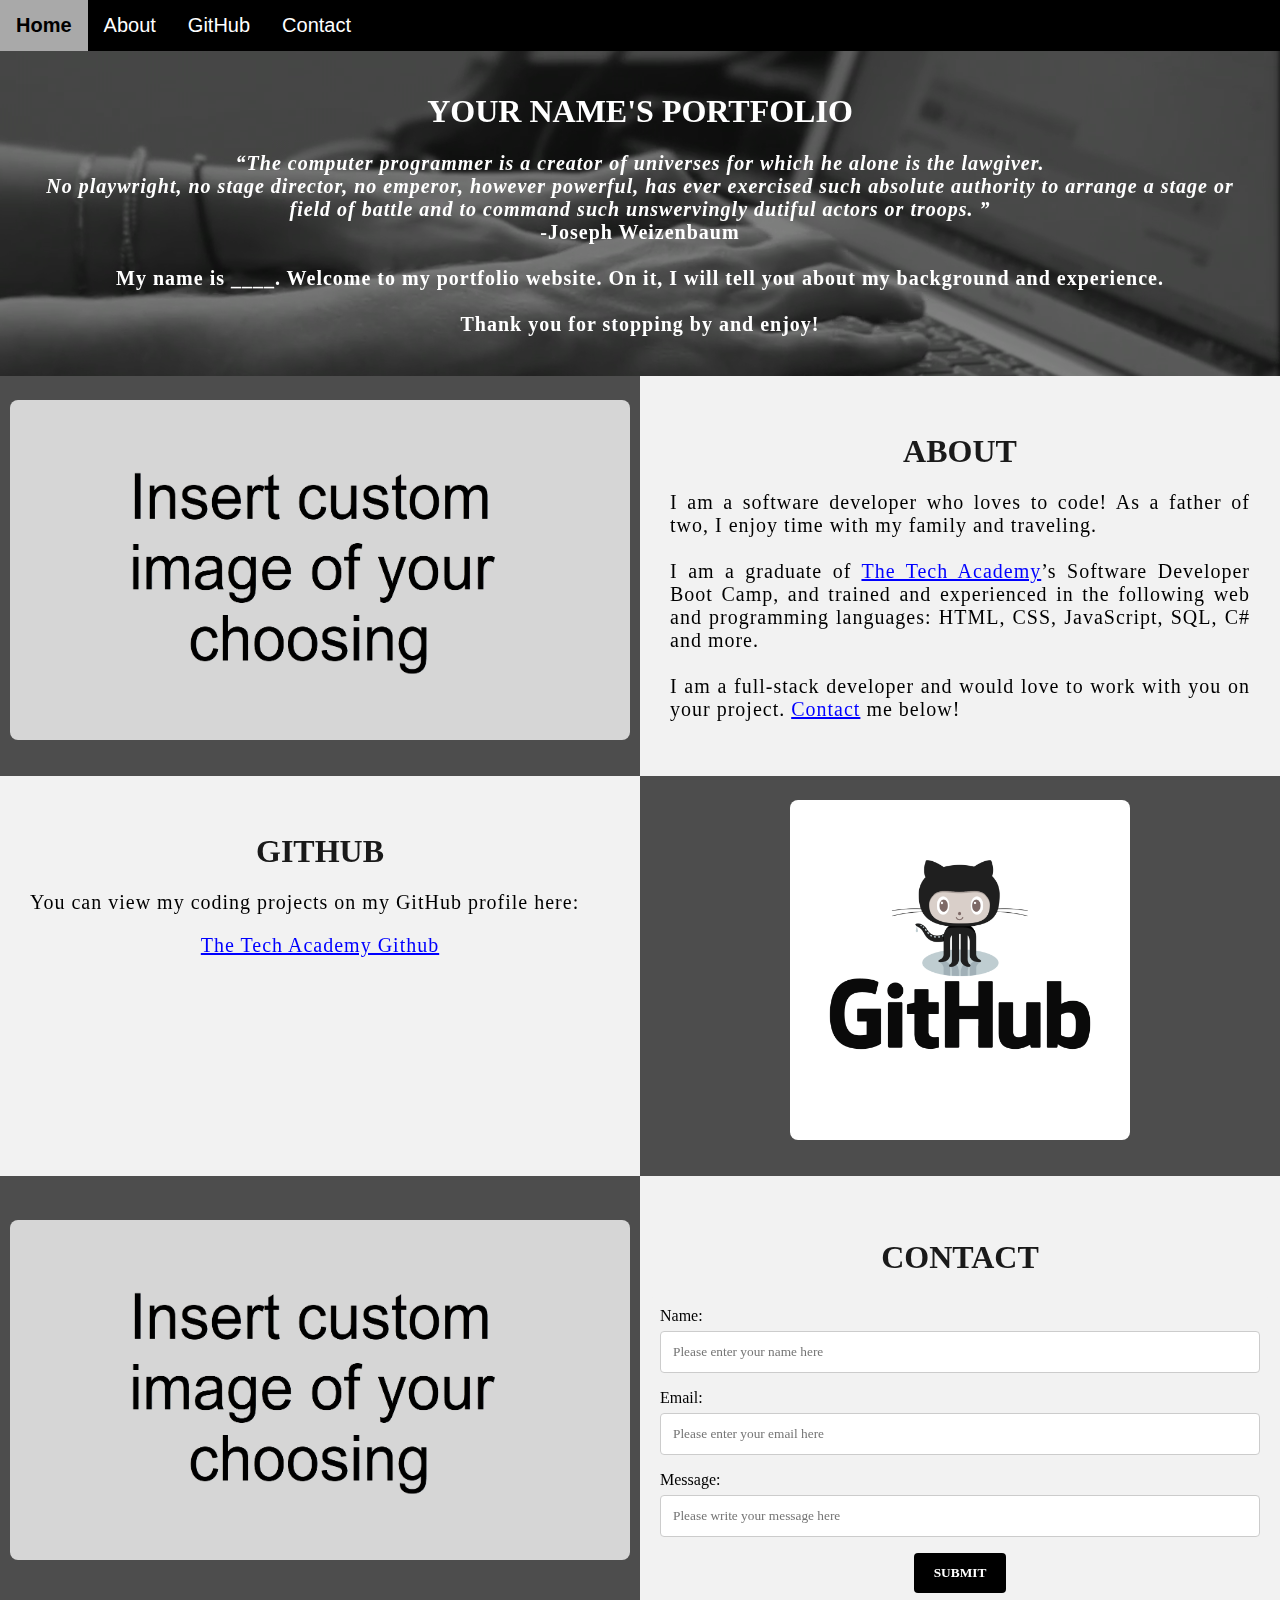
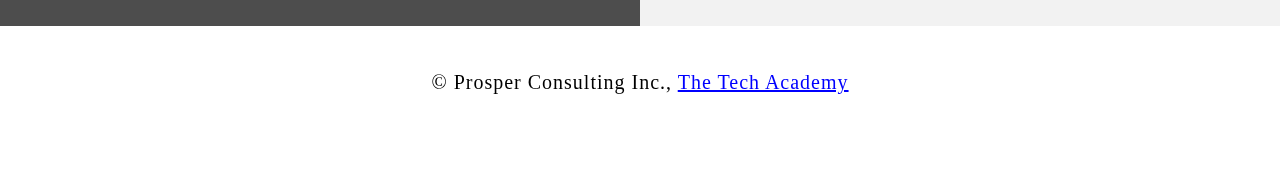
==== Student_Portfolio/index.html @ 524164c2 "Added FIles" ====
<!DOCTYPE html>
<html>
    <!--Head-->
    <head>
        <meta charset="UTF-8">
        <meta name="viewport" content="width=device-width" />
        <title>Your Name Here</title>
        <link rel="stylesheet" type="text/css" href="stylesheet/portfolio.css">
    </head>

    <!--Body-->
    <body class="Background">
        
        <!--Navbar-->
        <div class="Navbar">
            <a class="active" href="#Home">Home</a>
            <a href="#About">About</a>
            <a href="#GitHub">GitHub</a>
            <a href="#Contact">Contact</a>
        </div>

        <!--Breaks inserted to add space between navbar and the first heading-->
        <br>
        <br>

        <!--Background video-->
        <div id="Home">
            <video autoplay muted loop id="Typing_Video">
                <source src="images/video/Typing.mp4" type="video/mp4">
                <!--Display message if video fails to run-->
                Your browser does not support HTML5 video.
            </video>
        </div>

        <!--Video text-->
        <div class="Video_Text">
            <h1 class="white-text">Your Name's Portfolio</h1>
            <strong>
                <p class="center">
                    <q>The computer programmer is a creator of universes for which he alone is the lawgiver.
                        <br>No playwright, no stage director, no emperor, however powerful, has ever exercised such absolute authority to arrange a stage or
                        <br>field of battle and to command such unswervingly dutiful actors or troops.
                    </q>
                    <br> -Joseph Weizenbaum
                    <br>
                    <br> My name is ____. Welcome to my portfolio website. On it, I will tell you about my background and experience.
                    <br>
                    <br> Thank you for stopping by and enjoy! 
                </p>
            </strong>
        </div>

        <!--About section-->
        <div class="Row" id="About">
            <!--Left column-->
            <div class="Column_2">
                <img src="images/html_custom.png" alt="Replace with your own image and description">
            </div>
            <!--Right column-->
            <div class="Column_1">
                <h1>About</h1>
                <p>
                    I am a software developer who loves to code! As a father of two, I enjoy time with my family and traveling. 
                    <br>
                    <br>I am a graduate of <a href="https://www.learncodinganywhere.com" target="_blank">The Tech Academy</a>’s Software Developer Boot Camp, and trained and experienced in the following web and programming languages: HTML, CSS, JavaScript, SQL, C# and more. 
                    <br>
                    <br>I am a full-stack developer and would love to work with you on your project. <a href="#Contact">Contact</a> me below!
                </p>
            </div>
        </div>

        <!--GitHub section-->
        <div class="Row" id="GitHub">
            <!--Left column-->
            <div class="Column_1">
                <h1>GitHub</h1>
                <p>
                    You can view my coding projects on my GitHub profile here:
                    <br>
                    <p class="center"><a href="https://github.com/the-tech-academy" target="_blank">The Tech Academy Github</a></p>
                </p>
            </div>
            <!--Right column-->
            <div class="Column_2">
                <a href="https://github.com/the-tech-academy" target="_blank"><img src="images/GitHub.png" alt="GitHub Logo"></a>
            </div>
        </div>

        <!--Contact section-->
        <div class="Row" id="Contact">
            <!--Contact image, left column-->
            <div class="Column_2 Column_tall">
                <img src="images/html_custom.png" alt="Contact_Image">
            </div>
            <!--Contact form, right column-->
            <div class="Column_1 Column_tall">
                <h1>Contact</h1>
                <!--This specifies where and how to send the form data; we are leaving it blank-->
                <form action="" method="POST"> <!-- Here we are utilizing a 3rd party service to submit the contact form data, insert your formspree endpoint in the action attribute -->
                    <label>Name:</label>
                        <input type="text" placeholder="Please enter your name here">
                    <label>Email:</label>
                        <input type="text" id="Email" name="Email" placeholder="Please enter your email here">
                    <label>Message:</label>
                        <input type="text" id="Message" name="Message" placeholder="Please write your message here">
                        <input type="submit" value="SUBMIT">
                </form>
            </div>
        </div>

        <!--Footer section-->
        <footer>
            <p>
                <p class="center">&copy Prosper Consulting Inc., <a href="https://www.learncodinganywhere.com/" target="_blank">The Tech Academy</a></p>
                <br>
            </p>
        </footer>
    </body>
</html>
---- Student_Portfolio/stylesheet/portfolio.css ----
/***** GENERAL STYLING *****/
/* Body */
body {
    margin: 0%  /* This ensures our site displays all the way to the edge of the browser screen */
}

/* Heading 1 elements */
h1 {
    text-transform: uppercase; /* Capitalizing all h1 headings */
    font-family: "Trebuchet MS", Optima; /* Sets the font family of all h1 headings */
    text-align: center; /* Centering all h1 elements */
    margin-top: 3%; /* Adds a small margin above h1 elements */
    color: #1a1a1a; 
}

/* Heading 1 element hover effect */
h1:hover {
    filter: grayscale(5%); /* Adds a slightly gray filter to the h1 headings when hovered over */
    transform: scale(1.1); /* When the h1 elements are hovered over they increase in size by 1.1 */
    transition: transform 1s; /* This causes the transformation to last 1 second */
}

/* Styling for portfolio title text */
.white-text {
    color: #fff; /* This is used to change the color of the portfolio title text */
}

/* Paragraph elements */
p {
    font-family: Perpetua, Rockwell Extra Bold;
    text-align: justify; /* Justify text within paragraph elements */
    letter-spacing: 1px; /* This expands the text slightly */
    font-size: 20px;
    padding-left: 20px; /* Adds padding to the left of the paragraph element */
    padding-right: 20px; /* Adds padding to the right of the paragraph element */
}

/* Paragraph element hover effect */
p:hover {
    transition: transform 1s; /* This makes the transform effect last 1 second */
	transform: scale(1.01); /* This makes the paragraphs increase slightly in size when hovered over */
}

/* Center class - this applies to all elements with the class "center" */
.center {
    text-align: center; /* This center aligns the text */
}

/* Center class hover effect - This only affects the quote, github link, and footer */
.center:hover {
    transition: transform 2s; /* This makes the transform effect last 2 seconds */
    transform: scale(1.1); /* This makes the elements with class "center" increase in size by 1.1 when hovered over */
}

/* Anchor elements */
a {
    color: blue; /* This ensures all links are blue */
}

/* Quotation elements */
q {
    font-style: italic; /* This makes the quote italicized */
}

/* Image elements */
img {
    filter: grayscale(75%); /* This rids our pictures of 75% of their color */
    border-radius: 8px; /* Gives all images slightly rounded corners */
    max-width: 100%; /* Ensures all images stay within the width of their container */
    height: 340px; /* Sets the height of all images */
    display: block; /* By specifying block display we can ensure our images are able to be centered */
    margin-left: auto; /* In combination with "margin-right: auto" this centers all images */
    margin-right: auto;
}

/* Image element hover effects */
img:hover {
	filter: grayscale(5%);  /* Brings back most of the image's color when hovered over */
    transition: transform 1s; /* Transition lasts 1 second */
	transform: scale(1.1); /* Image is increased slightly when hovered over */
}

/* The @media rule is used in media queries to apply different styles for different media/types of devices */
/* On screens 576px and smaller the images will be 100px tall and centered vertically in the column */
@media screen and (max-width: 576px) {
    img {
        height: 100px;
        margin-top: 150px;
    }
}

/* Styling for footer element */
footer {
    padding: 2%; /* This gives the footer padding that is equal to 2% of the width of the element's area */
    background-color: white;
}
/***** END OF GENERAL STYLING *****/

/***** NAVBAR STYLING *****/
.Navbar {
    overflow: hidden; /* This ensures that any content that overflows beyond the boundary of our nav bar is not displayed */
    background-color: black; /* This colors the navbar black */
    position: fixed; /* This keeps the navbar at the top of the screen as we scroll */
    top: 0; /* This ensures no space is displayed above the navbar */
    width: 100%; /* This makes the navbar span the entire width of the page */
    z-index: 1; /* This ensures other elements don't display over the navbar */
    -webkit-animation: moveNav 5s; /* This applies the moveNav animation below for Safari 4.0 - 8.0 */
    animation: moveNav 5s; /* This applies the moveNav animation for all other browsers */
}

/* moveNav animation effect for moving the nav bar in from the left of the screen */
@keyframes moveNav {
    from {left: -100vw;} /* The navbar is starting off screen to the left */
    to {left: 0vw;} /* This moves the navbar into place on the screen */
}

/* Navbar links */
.Navbar a {
    float: left; /* This specifies that the text floats on the left on the navbar */
    display: block; /* This ensures that other text will be displayed on the same line or row, instead of a new line */
    color: white; /* This is the font color for text on our navbar */
    padding: 14px 16px; /* This adds padding around our text */
    text-decoration: none; /* This gets rid of the underlines under the text on our navbar */
    font-family: Avant Garde, Helvetica; /* This specifies the font family for text on our navbar */
    font-size: 20px; /* This specifies the font size for text on our navbar */
    text-align: center; /* This centers the text within its container */
    position: relative; /* This sets the text relative to its normal positioning, allowing us to use the animation below */
    -webkit-animation: moveNavText 5.75s; /* Animation for Safari 4.0 - 8.0 */
    animation: moveNavText 5.75s; /* Applies the moveNavText animation for 5.75s */ 
}

/* moveNavText animation effect for moving the navbar text from above the view to the navbar */
@keyframes moveNavText {
    from {top: -100vw;} /* This sets the navbar text 100% above the viewport */
    to {top: 0vw;} /* This lowers the navbar text onto the navbar */
}

/* Screens 576px and smaller will display navbar links equally distributed */
@media screen and (max-width: 576px) {
    .Navbar a{
        width: 25%; /* This makes each link take up 1/4 of the navbar */
        font-size: 12px;
    }
}

/* Navbar hover effects */
.Navbar a:hover {
    background-color: #f4f4f4; /* Defines the background color that will display when you hover over the link */
    color: black; /* This defines the font color that will display when navbar a elements are hovered over */
    font-weight: bold; /* This makes the text on the navbar bold when hovered over */
}

/* Navbar home button */
.Navbar a.active { /* This targets the a element on the navbar with the "active" class */
    background-color: darkgray;
}
/***** END OF NAVBAR STYLING *****/

/***** VIDEO STYLING *****/
/* Formatting for background video */
#Typing_Video {
    position: fixed; /* This fixes the video to the page */
    right: 0; /* This ensures there is no space between the edge of the video and the edge of the page */
    bottom: 0; /* This ensures no space between the bottom of the video and the bottom of the page */
    min-width: 100%; /* This ensures the video is displayed across the full width of the page */
    z-index: -1; /* This places the video behind the other elements on the page */
}

/* Screens that are 576px and smaller will not display the background video */
@media screen and (max-width: 576px) {
    #Typing_Video {
        display: none;
    }
}

/* Texts over the video */
.Video_Text {
    background: rgba(0, 0, 0, 0.5); /* This provides a semi-transparent background for the text to sit over */
    color: white; /* Makes the font color white */
    width: 100%; /* Ensures the video-text container fills the width of the video */
    padding: 20px; /* This adds padding around the video-text container so that the background goes slightly beyond the text */
    position: relative; /* This sets the text relative to its normal positioning, allowing us to use the animation below */
    -webkit-animation: moveVideoText 5.75s;
    animation: moveVideoText 5.75s;
}

/* This animation effect causes the overlay video text to move up from the bottom of the page upon page load */
@keyframes moveVideoText {
    from {top: -100vw;} /* This sets the position of the video text to above the viewport */
    to {top: 0vw;} /* This moves the video text to the normal positioning on the viewport */
}
/***** END OF VIDEO STYLING *****/

/***** TABLE STYLING -  this section covers the styling of the columns and rows within the table *****/
* { /* The asterisk is a universal selector that applies this effect to all elements on the page */
    box-sizing: border-box; /* This creates a box with a border within which we will place most of our text */
} 

.Column_1 {
    float: left;
    width: 50%; /* This ensures the column takes up half of the page width */
    padding: 10px;
    padding-top: 3%; /* This ensures there is space between the top of the column and our headings */
    height: 400px; /* This sets the height of the column to 400px -  this may need to be adjusted depending on the text you enter */
    background-color: #f2f2f2; /* Sets the background color of the columns with class Column_1 */
}

/* Screens 576px and smaller will display a scroll bar if the text overflows the column height */
@media screen and (max-width: 576px) {
    .Column_1 {
        overflow: auto;
    }
}

.Column_2 {
    float: left;
    width: 50%;
    padding: 10px;
    padding-top: 1.9%;
    height: 400px;
    background-color: #4d4d4d;
}

/* This class is applied to the columns in the final row, overriding the height and padding to provide more room for the contact form  while keeping the rest of the formatting from Column_1 or Column_2 */
.Column_tall {
    padding-top: 3.5%;
    height: 450px;
}

/* This inserts something after the content of selected elements (in this case the elements with class "Row") */
.Row:after {
	content: ""; /* By leaving this blank, we are allowing the footer (covered lower down) to be displayed - removing it makes the footer overwrite a column */
	display: table; /* The display property specifies the type of display behavior; the table value tells the browser to treat the element as a table */
	clear: both; /* This clears any other elements from floating on the left or the right of an element */
}
/***** END OF TABLE STYLING *****/

/***** CONTACT FORM STYLING *****/
/* input[type=text] targets all text input sections of the contact form */
input[type=text] {
    width: 100%; /* Each input box covers the full width of the container */
    padding: 12px; /* Adds padding within the text box */
    border: 1px solid #ccc; /* Setting a solid border and its color */
    border-radius: 4px; /* Slightly rounds the corners of the text box border */
    box-sizing: border-box; /* This creates a box with a border around the contact form input boxes */
    margin-top: 6px; /* Adds a margin to the top of the text box */
    margin-bottom: 16px; /* Adds a margin to the bottom of the text box */
    resize: vertical; /* This allows the user to resize the text boxes vertically */
    font-family: Perpetua, Rockwell Extra Bold;
}

/* Hover effects for input boxes */
input[type=text]:hover {
    box-shadow: 0 0 5px #00004d inset; /* This creates a blue shadow in the text box when hovered over by the user */
}

/* Submit button */
input[type=submit] {
    background-color: black; /* Sets the background color of the submit button to black */
    color: white; /* Sets the font color of the Submit button to white */
    font-weight: bold; /* Makes the font of the submit button bold */
    padding: 12px 20px; /* Adds padding to the submit button */
    border: none; /* Removes the border from the submit button */
    border-radius: 4px; /* Gives the submit button the same rounded corners as the text boxes */
    cursor: pointer; /* Changes the cursor to pointer when over the submit button */
    display: block; /* Allows the submit button to be centered */
    margin-left: auto; /* In combination with "margin-right: auto" this will center the submit button */
    margin-right: auto;
    font-family: Perpetua, Rockwell Extra Bold;
}

/* Hover effect for submit button */
input[type=submit]:hover {
    background-color: white; /* Turns the background of the submit button white when the user hovers over it */
    color: black; /* Turns the font black when hovered over */
    transform: scale(1.5); /* Makes the button increase 1.5 times in size */
    transition: transform 1.5s; /* Makes the transform effect last 1.5 seconds */
}

/* Form element */
form {
    border-radius: 5px; /* Rounds the corners of the contact form */
    background-color: #f2f2f2; 
    padding: 10px; /* Adds padding to the contact form */
    font-family: "Trebuchet MS", Optima;
}
/***** END OF CONTACT FORM STYLING *****/
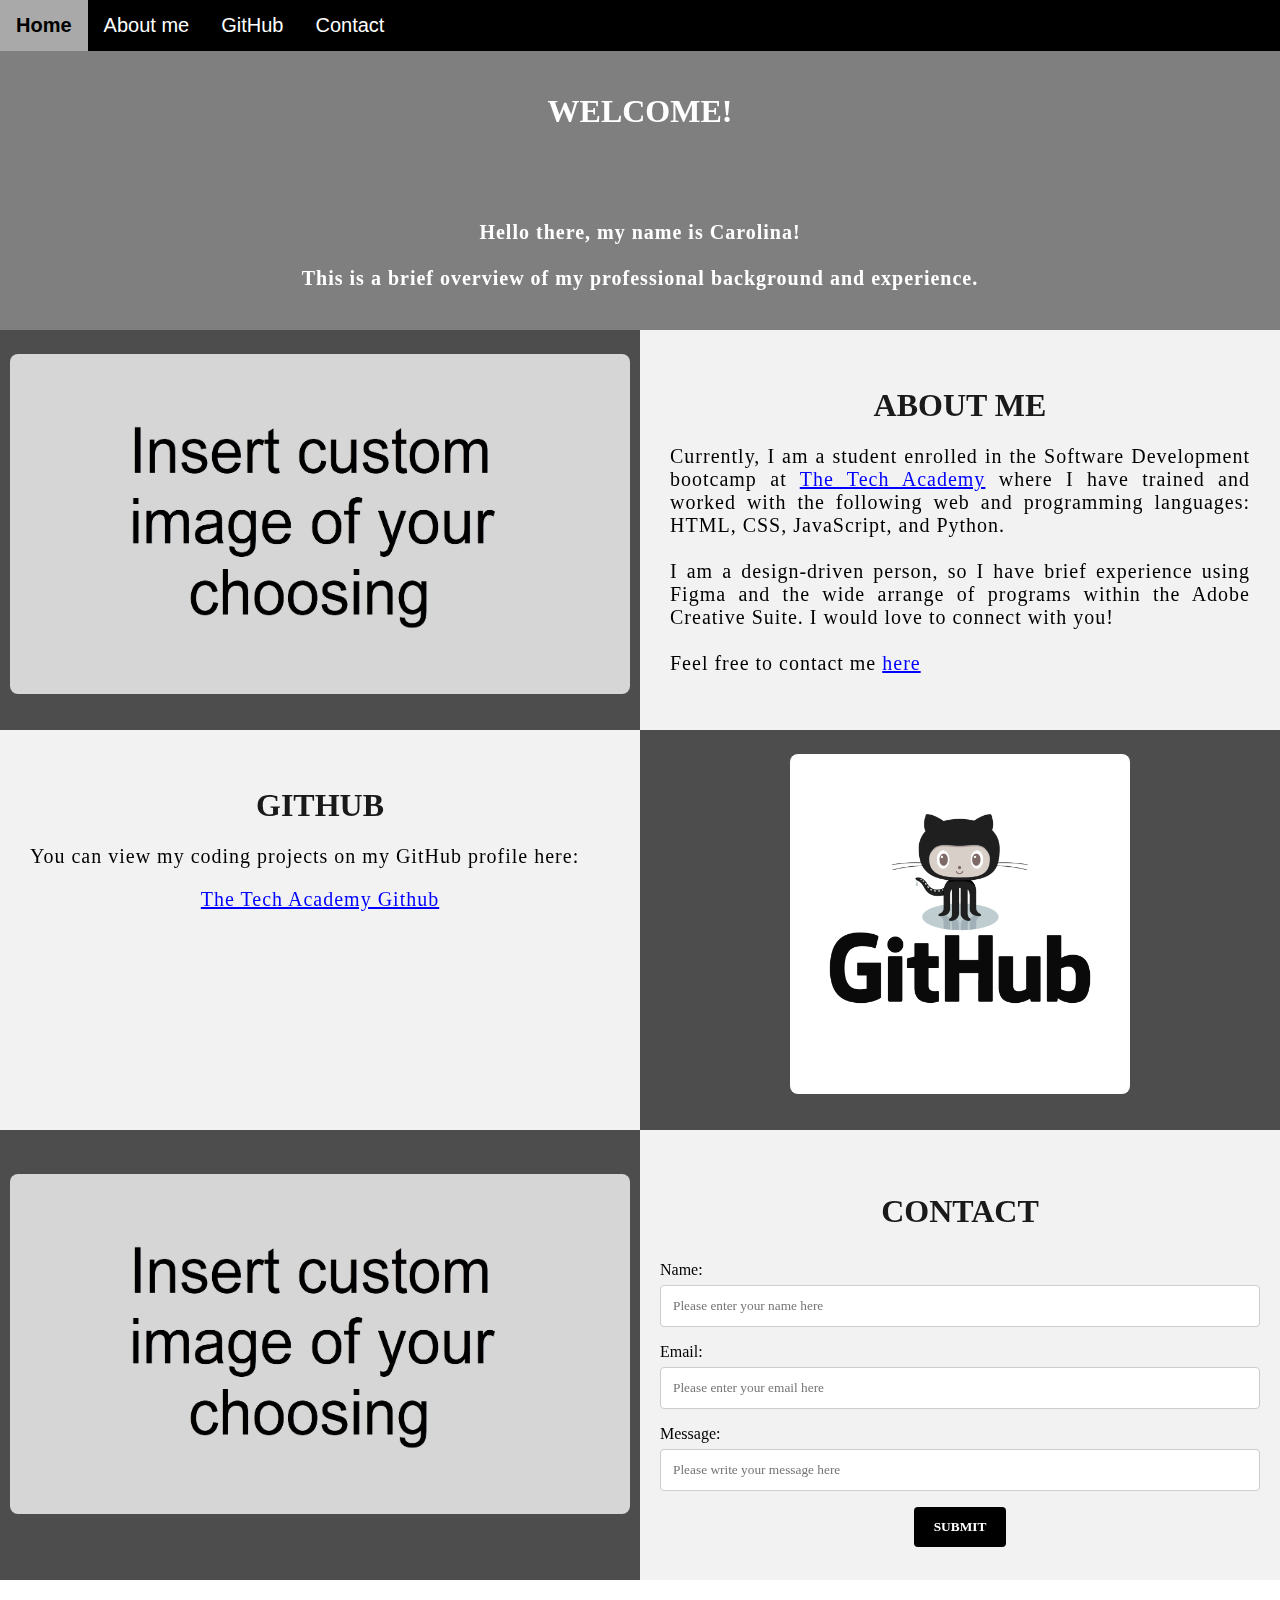
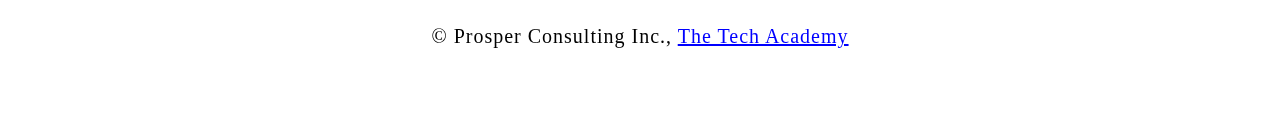
==== commit c994cf9c: "Update-1 to my portfolio" ====
--- a/Student_Portfolio/index.html
+++ b/Student_Portfolio/index.html
@@ -4,7 +4,7 @@
     <head>
         <meta charset="UTF-8">
         <meta name="viewport" content="width=device-width" />
-        <title>Your Name Here</title>
+        <title>Carolina Espinosa</title>
         <link rel="stylesheet" type="text/css" href="stylesheet/portfolio.css">
     </head>
 
@@ -14,19 +14,19 @@
         <!--Navbar-->
         <div class="Navbar">
             <a class="active" href="#Home">Home</a>
-            <a href="#About">About</a>
+            <a href="#About">About me</a>
             <a href="#GitHub">GitHub</a>
             <a href="#Contact">Contact</a>
         </div>
 
-        <!--Breaks inserted to add space between navbar and the first heading-->
+        <!---- space between navbar and the first heading ----->
         <br>
         <br>
 
         <!--Background video-->
         <div id="Home">
             <video autoplay muted loop id="Typing_Video">
-                <source src="images/video/Typing.mp4" type="video/mp4">
+                <source src="images/vide" type="video/mp4">
                 <!--Display message if video fails to run-->
                 Your browser does not support HTML5 video.
             </video>
@@ -34,37 +34,35 @@
 
         <!--Video text-->
         <div class="Video_Text">
-            <h1 class="white-text">Your Name's Portfolio</h1>
+            <h1 class="white-text">Welcome!</h1>
             <strong>
                 <p class="center">
-                    <q>The computer programmer is a creator of universes for which he alone is the lawgiver.
-                        <br>No playwright, no stage director, no emperor, however powerful, has ever exercised such absolute authority to arrange a stage or
-                        <br>field of battle and to command such unswervingly dutiful actors or troops.
-                    </q>
-                    <br> -Joseph Weizenbaum
                     <br>
-                    <br> My name is ____. Welcome to my portfolio website. On it, I will tell you about my background and experience.
                     <br>
-                    <br> Thank you for stopping by and enjoy! 
+                    <br> Hello there, my name is Carolina!
+                    <br>
+                    <br> This is a brief overview of my professional background and experience. 
                 </p>
             </strong>
         </div>
 
-        <!--About section-->
+        <!--About Me section-->
         <div class="Row" id="About">
             <!--Left column-->
             <div class="Column_2">
-                <img src="images/html_custom.png" alt="Replace with your own image and description">
+                <img src="images/html_custom.png" alt="">
             </div>
             <!--Right column-->
             <div class="Column_1">
-                <h1>About</h1>
+                <h1>About Me</h1>
                 <p>
-                    I am a software developer who loves to code! As a father of two, I enjoy time with my family and traveling. 
+                    Currently, I am a student enrolled in the Software Development bootcamp at <a href="https://www.learncodinganywhere.com" target="_blank">The Tech Academy</a> 
+                    where I have trained and worked with the following web and programming languages: HTML, CSS, JavaScript, and Python. 
                     <br>
-                    <br>I am a graduate of <a href="https://www.learncodinganywhere.com" target="_blank">The Tech Academy</a>’s Software Developer Boot Camp, and trained and experienced in the following web and programming languages: HTML, CSS, JavaScript, SQL, C# and more. 
+                    <br>I am a design-driven person, so I have brief experience using Figma and the wide arrange of programs within the Adobe Creative Suite.
+                    I would love to connect with you!
                     <br>
-                    <br>I am a full-stack developer and would love to work with you on your project. <a href="#Contact">Contact</a> me below!
+                    <br>Feel free to contact me <a href="#Contact">here</a>
                 </p>
             </div>
         </div>
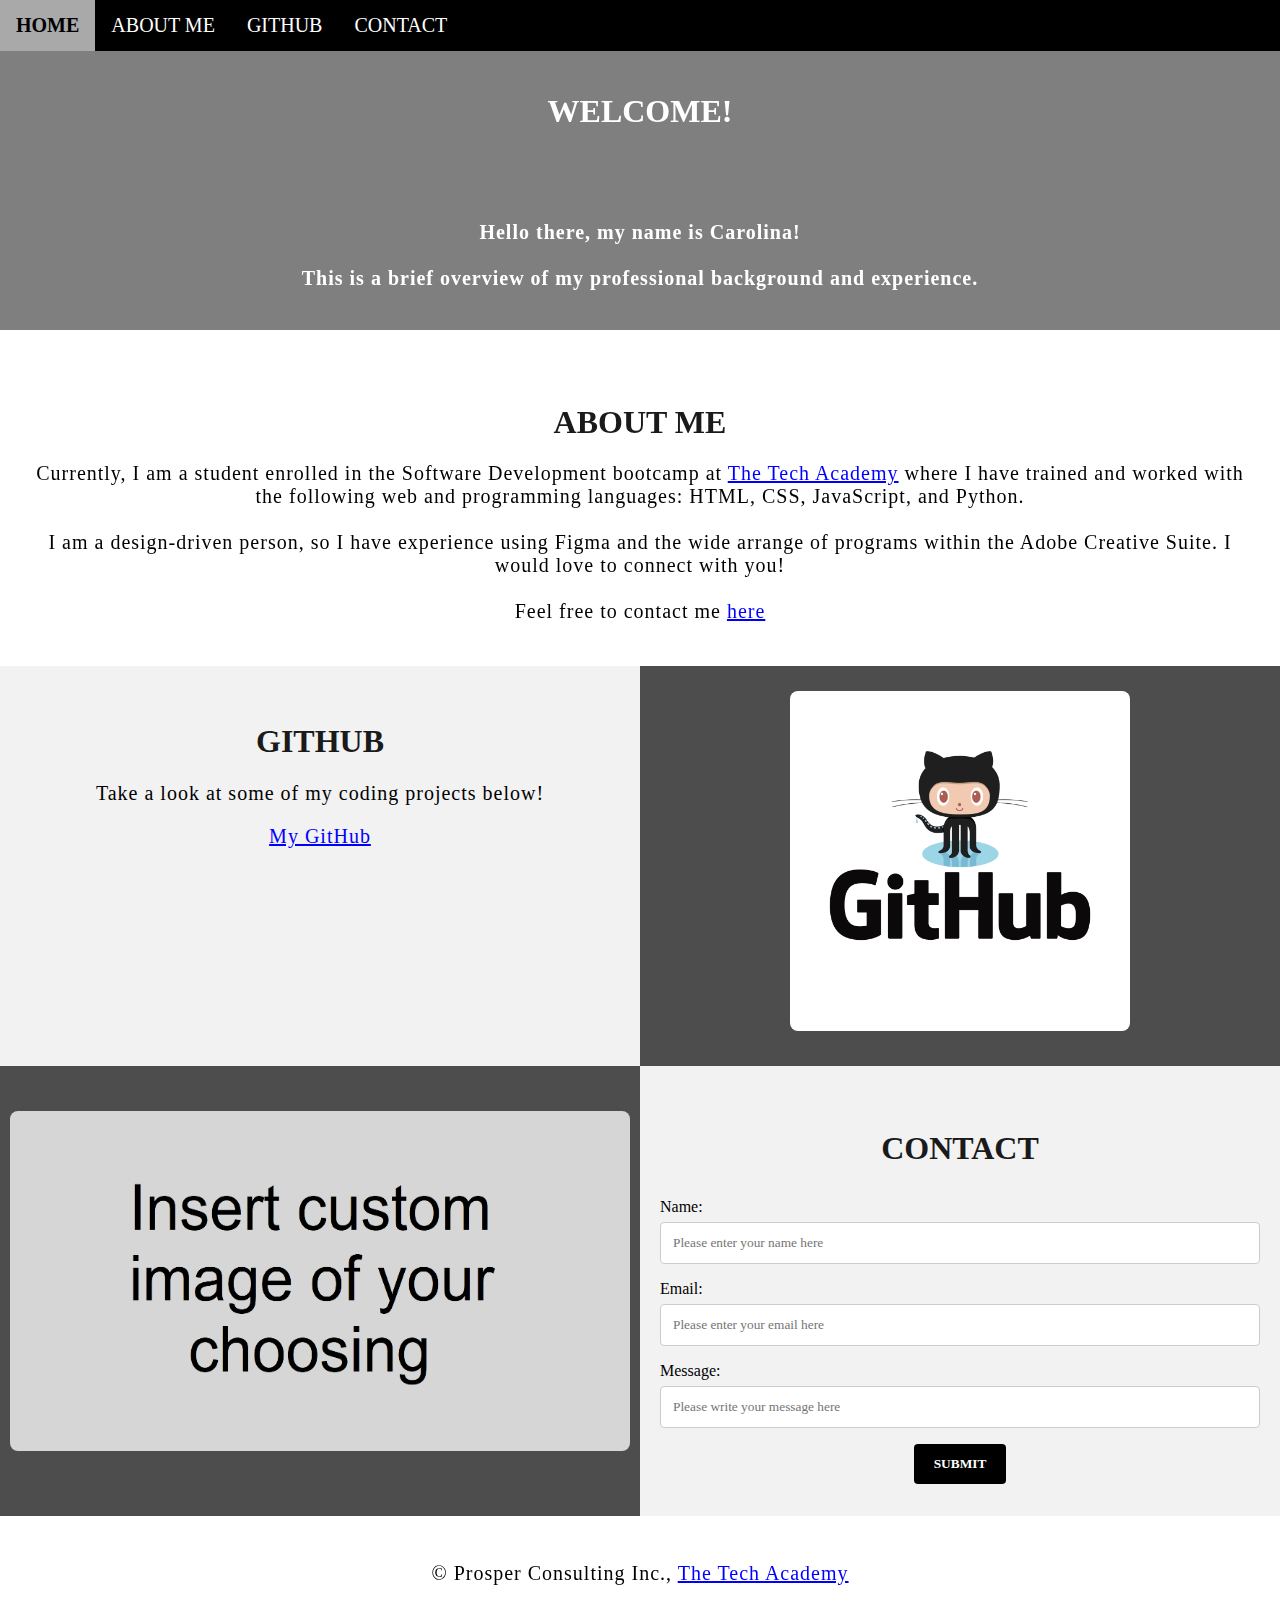
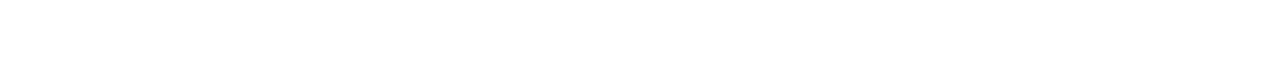
==== commit 958574f3: "Update-2 for Portfolio Site" ====
--- a/Student_Portfolio/index.html
+++ b/Student_Portfolio/index.html
@@ -1,6 +1,6 @@
 <!DOCTYPE html>
 <html>
-    <!--Head-->
+    <!---------------------------------------Head-------------------------------------------->
     <head>
         <meta charset="UTF-8">
         <meta name="viewport" content="width=device-width" />
@@ -8,22 +8,22 @@
         <link rel="stylesheet" type="text/css" href="stylesheet/portfolio.css">
     </head>
 
-    <!--Body-->
+    <!-------------------------------------------------Body----------------------------------------------->
     <body class="Background">
         
         <!--Navbar-->
         <div class="Navbar">
-            <a class="active" href="#Home">Home</a>
-            <a href="#About">About me</a>
-            <a href="#GitHub">GitHub</a>
-            <a href="#Contact">Contact</a>
+            <a class="active" href="#Home">HOME</a>
+            <a href="#About">ABOUT ME</a>
+            <a href="#GitHub">GITHUB</a>
+            <a href="#Contact">CONTACT</a>
         </div>
 
-        <!---- space between navbar and the first heading ----->
+        <!---------------------------- space between navbar and the first heading ----------------------------------->
         <br>
         <br>
 
-        <!--Background video-->
+        <!-------------------------------------Background video------------------------->
         <div id="Home">
             <video autoplay muted loop id="Typing_Video">
                 <source src="images/vide" type="video/mp4">
@@ -32,7 +32,7 @@
             </video>
         </div>
 
-        <!--Video text-->
+        <!---------------------------------------Video text----------------------------->
         <div class="Video_Text">
             <h1 class="white-text">Welcome!</h1>
             <strong>
@@ -46,23 +46,22 @@
             </strong>
         </div>
 
-        <!--About Me section-->
-        <div class="Row" id="About">
-            <!--Left column-->
-            <div class="Column_2">
-                <img src="images/html_custom.png" alt="">
-            </div>
-            <!--Right column-->
-            <div class="Column_1">
+        <!-----------------------------------About Me section--------------------------->
+        <div id="About">
+            <div class="jumbotron jumbotron-fluid bg-info text-center">
+                <br>
+                <br>
                 <h1>About Me</h1>
-                <p>
+                <p class="center">
                     Currently, I am a student enrolled in the Software Development bootcamp at <a href="https://www.learncodinganywhere.com" target="_blank">The Tech Academy</a> 
                     where I have trained and worked with the following web and programming languages: HTML, CSS, JavaScript, and Python. 
                     <br>
-                    <br>I am a design-driven person, so I have brief experience using Figma and the wide arrange of programs within the Adobe Creative Suite.
+                    <br>I am a design-driven person, so I have experience using Figma and the wide arrange of programs within the Adobe Creative Suite.
                     I would love to connect with you!
                     <br>
                     <br>Feel free to contact me <a href="#Contact">here</a>
+                    <br>
+                    <br>
                 </p>
             </div>
         </div>
@@ -72,15 +71,15 @@
             <!--Left column-->
             <div class="Column_1">
                 <h1>GitHub</h1>
-                <p>
-                    You can view my coding projects on my GitHub profile here:
+                <p class="center">
+                    Take a look at some of my coding projects below!
                     <br>
-                    <p class="center"><a href="https://github.com/the-tech-academy" target="_blank">The Tech Academy Github</a></p>
+                    <p class="center"><a href="https://github.com/Carol996" target="_blank">My GitHub</a></p>
                 </p>
             </div>
             <!--Right column-->
             <div class="Column_2">
-                <a href="https://github.com/the-tech-academy" target="_blank"><img src="images/GitHub.png" alt="GitHub Logo"></a>
+                <a href="https://github.com/Carol996" target="_blank"><img src="images/GitHub.png" alt="GitHub Logo"></a>
             </div>
         </div>
 
--- a/Student_Portfolio/stylesheet/portfolio.css
+++ b/Student_Portfolio/stylesheet/portfolio.css
@@ -28,29 +28,19 @@
 /* Paragraph elements */
 p {
     font-family: Perpetua, Rockwell Extra Bold;
-    text-align: justify; /* Justify text within paragraph elements */
+    text-align: center; /* Justify text within paragraph elements */
     letter-spacing: 1px; /* This expands the text slightly */
     font-size: 20px;
     padding-left: 20px; /* Adds padding to the left of the paragraph element */
     padding-right: 20px; /* Adds padding to the right of the paragraph element */
 }
 
-/* Paragraph element hover effect */
-p:hover {
-    transition: transform 1s; /* This makes the transform effect last 1 second */
-	transform: scale(1.01); /* This makes the paragraphs increase slightly in size when hovered over */
-}
 
 /* Center class - this applies to all elements with the class "center" */
 .center {
     text-align: center; /* This center aligns the text */
 }
 
-/* Center class hover effect - This only affects the quote, github link, and footer */
-.center:hover {
-    transition: transform 2s; /* This makes the transform effect last 2 seconds */
-    transform: scale(1.1); /* This makes the elements with class "center" increase in size by 1.1 when hovered over */
-}
 
 /* Anchor elements */
 a {
@@ -64,7 +54,7 @@
 
 /* Image elements */
 img {
-    filter: grayscale(75%); /* This rids our pictures of 75% of their color */
+    filter: none; /* This rids our pictures of 75% of their color */
     border-radius: 8px; /* Gives all images slightly rounded corners */
     max-width: 100%; /* Ensures all images stay within the width of their container */
     height: 340px; /* Sets the height of all images */
@@ -73,14 +63,6 @@
     margin-right: auto;
 }
 
-/* Image element hover effects */
-img:hover {
-	filter: grayscale(5%);  /* Brings back most of the image's color when hovered over */
-    transition: transform 1s; /* Transition lasts 1 second */
-	transform: scale(1.1); /* Image is increased slightly when hovered over */
-}
-
-/* The @media rule is used in media queries to apply different styles for different media/types of devices */
 /* On screens 576px and smaller the images will be 100px tall and centered vertically in the column */
 @media screen and (max-width: 576px) {
     img {
@@ -121,7 +103,7 @@
     color: white; /* This is the font color for text on our navbar */
     padding: 14px 16px; /* This adds padding around our text */
     text-decoration: none; /* This gets rid of the underlines under the text on our navbar */
-    font-family: Avant Garde, Helvetica; /* This specifies the font family for text on our navbar */
+    font-family:"Trebuchet MS", Optima; /* This specifies the font family for text on our navbar */
     font-size: 20px; /* This specifies the font size for text on our navbar */
     text-align: center; /* This centers the text within its container */
     position: relative; /* This sets the text relative to its normal positioning, allowing us to use the animation below */
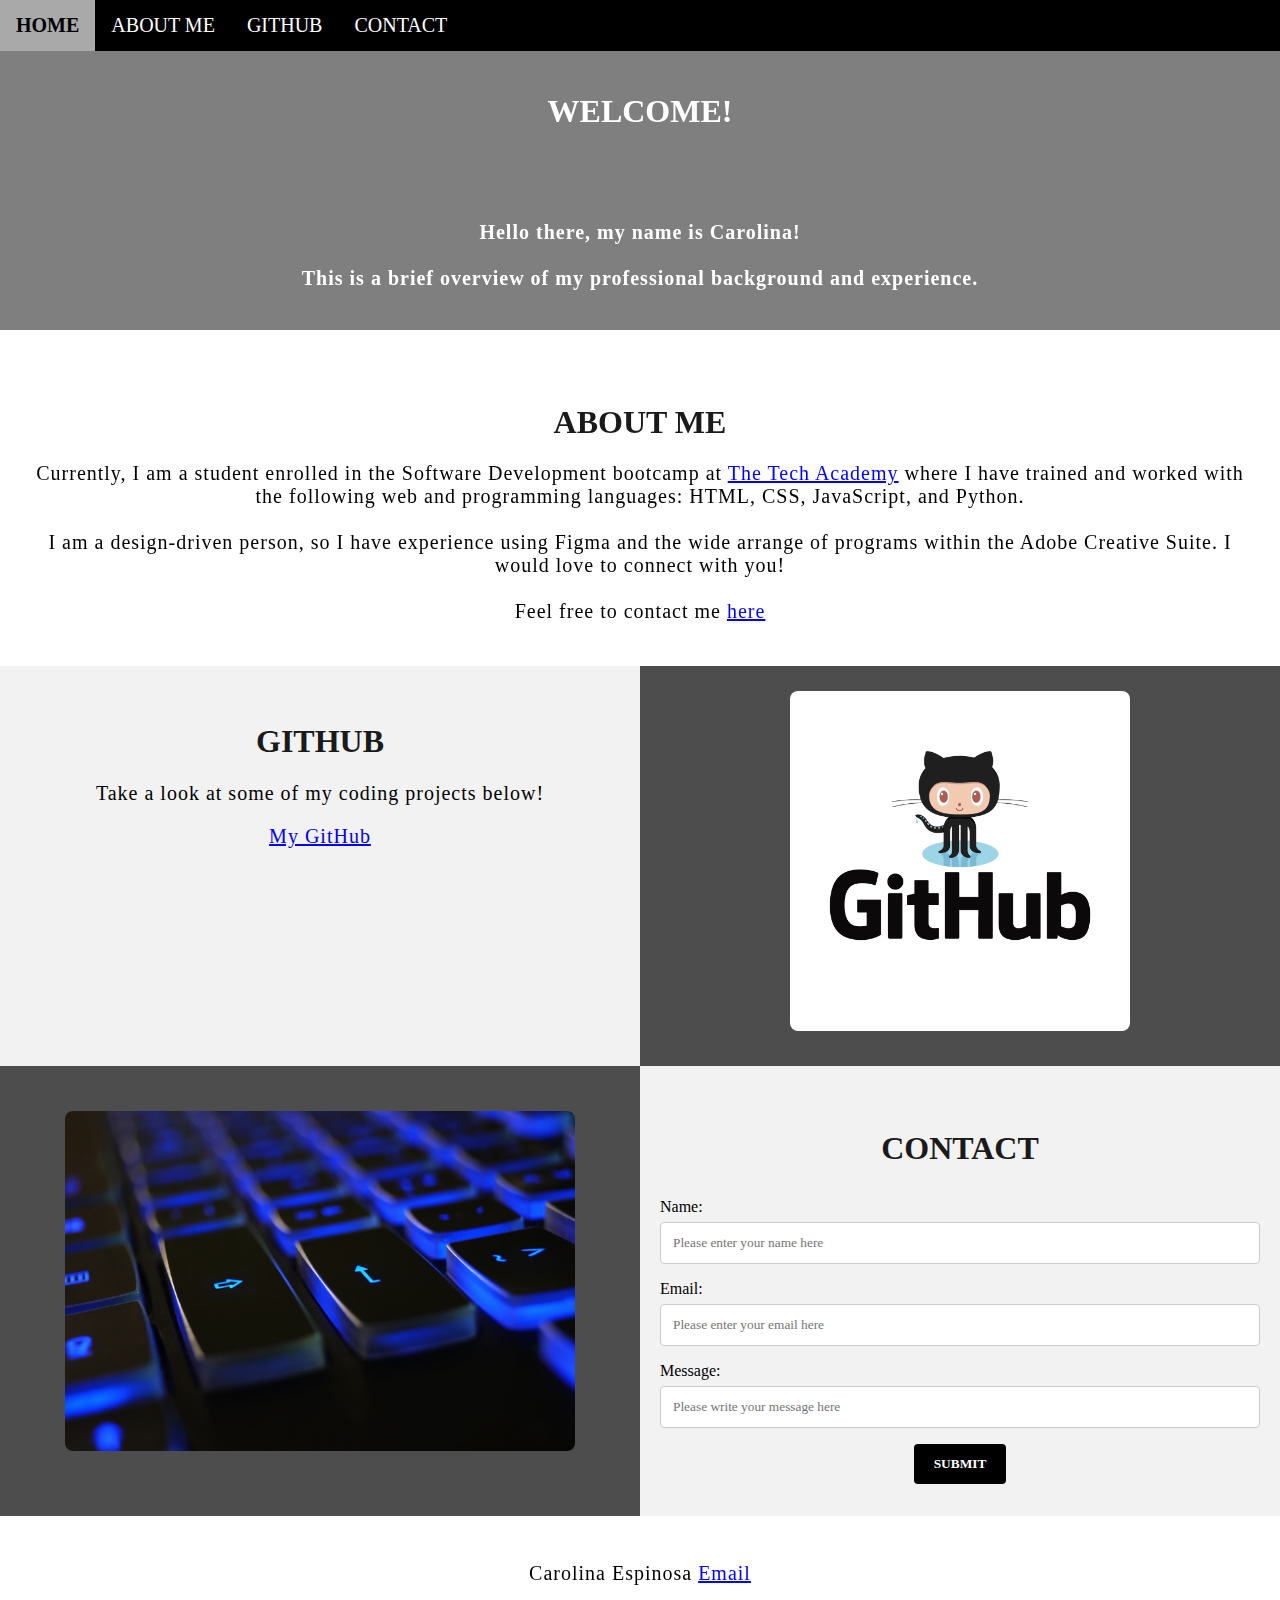
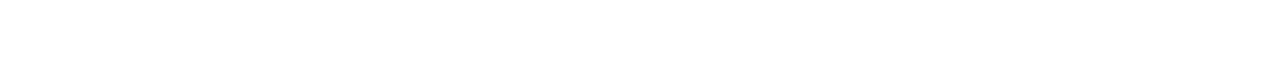
==== commit 189540b0: "Update-3 to Portfolio" ====
--- a/Student_Portfolio/index.html
+++ b/Student_Portfolio/index.html
@@ -33,7 +33,7 @@
         </div>
 
         <!---------------------------------------Video text----------------------------->
-        <div class="Video_Text">
+        <div class="banner_text">
             <h1 class="white-text">Welcome!</h1>
             <strong>
                 <p class="center">
@@ -66,7 +66,7 @@
             </div>
         </div>
 
-        <!--GitHub section-->
+        <!-----------------------------------GitHub section----------------------------->
         <div class="Row" id="GitHub">
             <!--Left column-->
             <div class="Column_1">
@@ -83,17 +83,17 @@
             </div>
         </div>
 
-        <!--Contact section-->
+        <!-----------------------------------Contact section----------------------------->
         <div class="Row" id="Contact">
-            <!--Contact image, left column-->
+            <!----------------left column--------------------->
             <div class="Column_2 Column_tall">
-                <img src="images/html_custom.png" alt="Contact_Image">
+                <img src="../Student_Portfolio/images/computer.jpg" alt="">
             </div>
-            <!--Contact form, right column-->
+            <!----------------right column--------------------->
             <div class="Column_1 Column_tall">
                 <h1>Contact</h1>
-                <!--This specifies where and how to send the form data; we are leaving it blank-->
-                <form action="" method="POST"> <!-- Here we are utilizing a 3rd party service to submit the contact form data, insert your formspree endpoint in the action attribute -->
+                
+                <form action="https://formspree.io/f/xbjbkyye" method="POST">
                     <label>Name:</label>
                         <input type="text" placeholder="Please enter your name here">
                     <label>Email:</label>
@@ -108,7 +108,7 @@
         <!--Footer section-->
         <footer>
             <p>
-                <p class="center">&copy Prosper Consulting Inc., <a href="https://www.learncodinganywhere.com/" target="_blank">The Tech Academy</a></p>
+                <p class="center">Carolina Espinosa <a href="mailto: espinosa.priolo@gmail.com">Email</a></p>
                 <br>
             </p>
         </footer>
--- a/Student_Portfolio/stylesheet/portfolio.css
+++ b/Student_Portfolio/stylesheet/portfolio.css
@@ -156,7 +156,7 @@
 }
 
 /* Texts over the video */
-.Video_Text {
+.banner_text {
     background: rgba(0, 0, 0, 0.5); /* This provides a semi-transparent background for the text to sit over */
     color: white; /* Makes the font color white */
     width: 100%; /* Ensures the video-text container fills the width of the video */
@@ -255,13 +255,13 @@
 input[type=submit]:hover {
     background-color: white; /* Turns the background of the submit button white when the user hovers over it */
     color: black; /* Turns the font black when hovered over */
-    transform: scale(1.5); /* Makes the button increase 1.5 times in size */
+    transform: none; /* Makes the button increase 1.5 times in size */
     transition: transform 1.5s; /* Makes the transform effect last 1.5 seconds */
 }
 
 /* Form element */
 form {
-    border-radius: 5px; /* Rounds the corners of the contact form */
+    border-radius: 1px;
     background-color: #f2f2f2; 
     padding: 10px; /* Adds padding to the contact form */
     font-family: "Trebuchet MS", Optima;
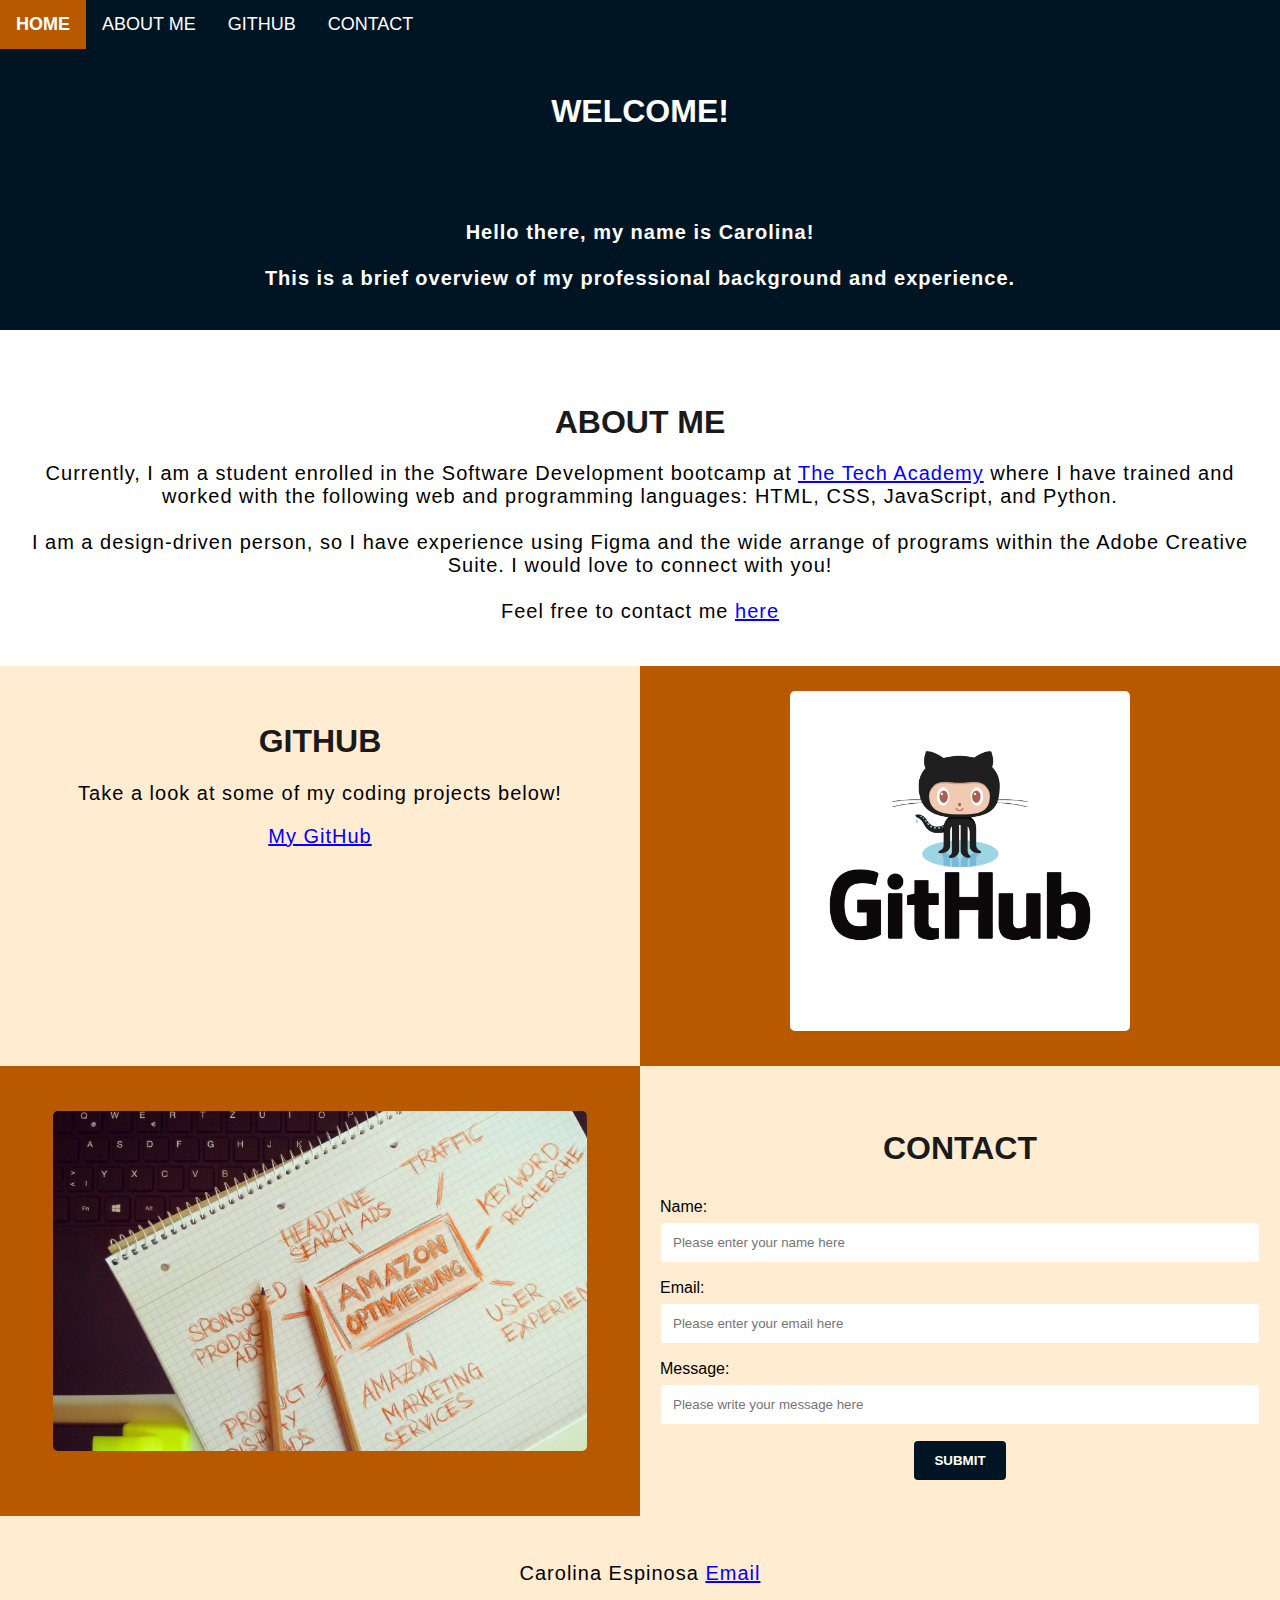
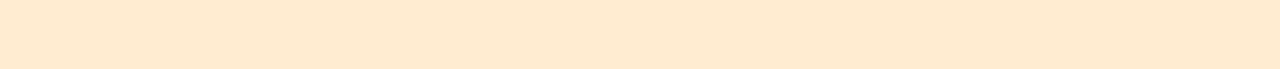
==== commit ebd55afb: "Final Update" ====
--- a/Student_Portfolio/index.html
+++ b/Student_Portfolio/index.html
@@ -23,16 +23,11 @@
         <br>
         <br>
 
-        <!-------------------------------------Background video------------------------->
+        <!-------------------------------------Home Section----------------------------->
         <div id="Home">
-            <video autoplay muted loop id="Typing_Video">
-                <source src="images/vide" type="video/mp4">
-                <!--Display message if video fails to run-->
-                Your browser does not support HTML5 video.
-            </video>
         </div>
 
-        <!---------------------------------------Video text----------------------------->
+        <!---------------------------------------Banner text----------------------------->
         <div class="banner_text">
             <h1 class="white-text">Welcome!</h1>
             <strong>
@@ -87,7 +82,7 @@
         <div class="Row" id="Contact">
             <!----------------left column--------------------->
             <div class="Column_2 Column_tall">
-                <img src="../Student_Portfolio/images/computer.jpg" alt="">
+                <img src="../Student_Portfolio/images/newcon.jpg" alt="">
             </div>
             <!----------------right column--------------------->
             <div class="Column_1 Column_tall">
--- a/Student_Portfolio/stylesheet/portfolio.css
+++ b/Student_Portfolio/stylesheet/portfolio.css
@@ -1,65 +1,65 @@
 /***** GENERAL STYLING *****/
 /* Body */
 body {
-    margin: 0%  /* This ensures our site displays all the way to the edge of the browser screen */
+    margin: 0%
 }
 
 /* Heading 1 elements */
 h1 {
-    text-transform: uppercase; /* Capitalizing all h1 headings */
-    font-family: "Trebuchet MS", Optima; /* Sets the font family of all h1 headings */
-    text-align: center; /* Centering all h1 elements */
-    margin-top: 3%; /* Adds a small margin above h1 elements */
+    text-transform: uppercase;
+    font-family: 'Segoe UI', Tahoma, Geneva, Verdana, sans-serif;
+    text-align: center;
+    margin-top: 3%;
     color: #1a1a1a; 
 }
 
 /* Heading 1 element hover effect */
 h1:hover {
-    filter: grayscale(5%); /* Adds a slightly gray filter to the h1 headings when hovered over */
-    transform: scale(1.1); /* When the h1 elements are hovered over they increase in size by 1.1 */
-    transition: transform 1s; /* This causes the transformation to last 1 second */
+    filter: none;
+    transform: scale(1.1);
+    transition: transform 1s;
 }
 
 /* Styling for portfolio title text */
 .white-text {
-    color: #fff; /* This is used to change the color of the portfolio title text */
+    color: #fff;
 }
 
 /* Paragraph elements */
 p {
-    font-family: Perpetua, Rockwell Extra Bold;
-    text-align: center; /* Justify text within paragraph elements */
+    font-family: 'Segoe UI', Tahoma, Geneva, Verdana, sans-serif;
+    text-align: center;
     letter-spacing: 1px; /* This expands the text slightly */
     font-size: 20px;
-    padding-left: 20px; /* Adds padding to the left of the paragraph element */
-    padding-right: 20px; /* Adds padding to the right of the paragraph element */
+    padding-left: 20px;
+    padding-right: 20px;
 }
 
 
 /* Center class - this applies to all elements with the class "center" */
 .center {
-    text-align: center; /* This center aligns the text */
+    text-align: center;
 }
 
 
 /* Anchor elements */
 a {
-    color: blue; /* This ensures all links are blue */
+    color: blue;
 }
 
 /* Quotation elements */
 q {
-    font-style: italic; /* This makes the quote italicized */
+    font-style: italic;
 }
 
 /* Image elements */
 img {
-    filter: none; /* This rids our pictures of 75% of their color */
-    border-radius: 8px; /* Gives all images slightly rounded corners */
-    max-width: 100%; /* Ensures all images stay within the width of their container */
-    height: 340px; /* Sets the height of all images */
-    display: block; /* By specifying block display we can ensure our images are able to be centered */
-    margin-left: auto; /* In combination with "margin-right: auto" this centers all images */
+    filter: none;
+    border-radius: 5px;
+    max-width: 100%; /* ensures all images stay within the width of their container */
+    height: 340px;
+    display: block; /* ensure our images are able to be centered */
+    margin-left: auto; /* in combination with "margin-right: auto" this centers all images */
     margin-right: auto;
 }
 
@@ -73,18 +73,18 @@
 
 /* Styling for footer element */
 footer {
-    padding: 2%; /* This gives the footer padding that is equal to 2% of the width of the element's area */
-    background-color: white;
+    padding: 2%;
+    background-color: #ffecd1;
 }
 /***** END OF GENERAL STYLING *****/
 
 /***** NAVBAR STYLING *****/
 .Navbar {
     overflow: hidden; /* This ensures that any content that overflows beyond the boundary of our nav bar is not displayed */
-    background-color: black; /* This colors the navbar black */
-    position: fixed; /* This keeps the navbar at the top of the screen as we scroll */
+    background-color: #001524;
+    position: fixed;
     top: 0; /* This ensures no space is displayed above the navbar */
-    width: 100%; /* This makes the navbar span the entire width of the page */
+    width: 100%;
     z-index: 1; /* This ensures other elements don't display over the navbar */
     -webkit-animation: moveNav 5s; /* This applies the moveNav animation below for Safari 4.0 - 8.0 */
     animation: moveNav 5s; /* This applies the moveNav animation for all other browsers */
@@ -98,17 +98,17 @@
 
 /* Navbar links */
 .Navbar a {
-    float: left; /* This specifies that the text floats on the left on the navbar */
-    display: block; /* This ensures that other text will be displayed on the same line or row, instead of a new line */
-    color: white; /* This is the font color for text on our navbar */
-    padding: 14px 16px; /* This adds padding around our text */
-    text-decoration: none; /* This gets rid of the underlines under the text on our navbar */
-    font-family:"Trebuchet MS", Optima; /* This specifies the font family for text on our navbar */
-    font-size: 20px; /* This specifies the font size for text on our navbar */
-    text-align: center; /* This centers the text within its container */
-    position: relative; /* This sets the text relative to its normal positioning, allowing us to use the animation below */
+    float: left;/* This specifies that the text floats on the left on the navbar */
+    display: block;
+    color: white;
+    padding: 14px 16px;
+    text-decoration: none;
+    font-family:'Segoe UI', Tahoma, Geneva, Verdana, sans-serif;
+    font-size: 18px;
+    text-align: center;
+    position: relative;
     -webkit-animation: moveNavText 5.75s; /* Animation for Safari 4.0 - 8.0 */
-    animation: moveNavText 5.75s; /* Applies the moveNavText animation for 5.75s */ 
+    animation: moveNavText 5.75s; 
 }
 
 /* moveNavText animation effect for moving the navbar text from above the view to the navbar */
@@ -127,38 +127,21 @@
 
 /* Navbar hover effects */
 .Navbar a:hover {
-    background-color: #f4f4f4; /* Defines the background color that will display when you hover over the link */
-    color: black; /* This defines the font color that will display when navbar a elements are hovered over */
-    font-weight: bold; /* This makes the text on the navbar bold when hovered over */
+    background-color: #B85900;
+    color: #fff;
+    font-weight: bold;
 }
 
 /* Navbar home button */
 .Navbar a.active { /* This targets the a element on the navbar with the "active" class */
-    background-color: darkgray;
+    background-color: #B85900;
 }
 /***** END OF NAVBAR STYLING *****/
 
-/***** VIDEO STYLING *****/
-/* Formatting for background video */
-#Typing_Video {
-    position: fixed; /* This fixes the video to the page */
-    right: 0; /* This ensures there is no space between the edge of the video and the edge of the page */
-    bottom: 0; /* This ensures no space between the bottom of the video and the bottom of the page */
-    min-width: 100%; /* This ensures the video is displayed across the full width of the page */
-    z-index: -1; /* This places the video behind the other elements on the page */
-}
-
-/* Screens that are 576px and smaller will not display the background video */
-@media screen and (max-width: 576px) {
-    #Typing_Video {
-        display: none;
-    }
-}
-
-/* Texts over the video */
+/* Drop down banner */
 .banner_text {
-    background: rgba(0, 0, 0, 0.5); /* This provides a semi-transparent background for the text to sit over */
-    color: white; /* Makes the font color white */
+    background: #001524;
+    color: white;
     width: 100%; /* Ensures the video-text container fills the width of the video */
     padding: 20px; /* This adds padding around the video-text container so that the background goes slightly beyond the text */
     position: relative; /* This sets the text relative to its normal positioning, allowing us to use the animation below */
@@ -166,14 +149,14 @@
     animation: moveVideoText 5.75s;
 }
 
-/* This animation effect causes the overlay video text to move up from the bottom of the page upon page load */
+/* This animation effect causes the overlay banner text to move up from the bottom of the page upon page load */
 @keyframes moveVideoText {
     from {top: -100vw;} /* This sets the position of the video text to above the viewport */
     to {top: 0vw;} /* This moves the video text to the normal positioning on the viewport */
 }
 /***** END OF VIDEO STYLING *****/
 
-/***** TABLE STYLING -  this section covers the styling of the columns and rows within the table *****/
+/***** TABLE STYLING *****/
 * { /* The asterisk is a universal selector that applies this effect to all elements on the page */
     box-sizing: border-box; /* This creates a box with a border within which we will place most of our text */
 } 
@@ -182,9 +165,9 @@
     float: left;
     width: 50%; /* This ensures the column takes up half of the page width */
     padding: 10px;
-    padding-top: 3%; /* This ensures there is space between the top of the column and our headings */
-    height: 400px; /* This sets the height of the column to 400px -  this may need to be adjusted depending on the text you enter */
-    background-color: #f2f2f2; /* Sets the background color of the columns with class Column_1 */
+    padding-top: 3%;
+    height: 400px; /*adjust based on text entered*/
+    background-color: #ffecd1; /* Sets the background color of the columns with class Column_1 */
 }
 
 /* Screens 576px and smaller will display a scroll bar if the text overflows the column height */
@@ -200,10 +183,12 @@
     padding: 10px;
     padding-top: 1.9%;
     height: 400px;
-    background-color: #4d4d4d;
-}
-
-/* This class is applied to the columns in the final row, overriding the height and padding to provide more room for the contact form  while keeping the rest of the formatting from Column_1 or Column_2 */
+    background-color: #B85900;
+}
+
+/* This class is applied to the columns in the final row, 
+overriding the height and padding to provide more room for the contact form  
+while keeping the rest of the formatting from Column_1 or Column_2 */
 .Column_tall {
     padding-top: 3.5%;
     height: 450px;
@@ -212,58 +197,57 @@
 /* This inserts something after the content of selected elements (in this case the elements with class "Row") */
 .Row:after {
 	content: ""; /* By leaving this blank, we are allowing the footer (covered lower down) to be displayed - removing it makes the footer overwrite a column */
-	display: table; /* The display property specifies the type of display behavior; the table value tells the browser to treat the element as a table */
-	clear: both; /* This clears any other elements from floating on the left or the right of an element */
+	display: table; /*specifies the type of display behavior; the table value tells the browser to treat the element as a table */
+	clear: both; /*clears any other elements from floating on the left or the right of an element */
 }
 /***** END OF TABLE STYLING *****/
 
 /***** CONTACT FORM STYLING *****/
-/* input[type=text] targets all text input sections of the contact form */
+
 input[type=text] {
-    width: 100%; /* Each input box covers the full width of the container */
-    padding: 12px; /* Adds padding within the text box */
-    border: 1px solid #ccc; /* Setting a solid border and its color */
-    border-radius: 4px; /* Slightly rounds the corners of the text box border */
-    box-sizing: border-box; /* This creates a box with a border around the contact form input boxes */
-    margin-top: 6px; /* Adds a margin to the top of the text box */
-    margin-bottom: 16px; /* Adds a margin to the bottom of the text box */
+    width: 100%;
+    padding: 12px; 
+    border: 1px solid #ffecd1;
+    border-radius: 4px; 
+    box-sizing: border-box; /* creates a box with a border around the contact form input boxes */
+    margin-top: 6px; 
+    margin-bottom: 16px; 
     resize: vertical; /* This allows the user to resize the text boxes vertically */
-    font-family: Perpetua, Rockwell Extra Bold;
+    font-family: 'Segoe UI', Tahoma, Geneva, Verdana, sans-serif;
 }
 
 /* Hover effects for input boxes */
 input[type=text]:hover {
-    box-shadow: 0 0 5px #00004d inset; /* This creates a blue shadow in the text box when hovered over by the user */
+    box-shadow: 0 0 5px #00004d inset;
 }
 
 /* Submit button */
 input[type=submit] {
-    background-color: black; /* Sets the background color of the submit button to black */
-    color: white; /* Sets the font color of the Submit button to white */
-    font-weight: bold; /* Makes the font of the submit button bold */
-    padding: 12px 20px; /* Adds padding to the submit button */
-    border: none; /* Removes the border from the submit button */
-    border-radius: 4px; /* Gives the submit button the same rounded corners as the text boxes */
-    cursor: pointer; /* Changes the cursor to pointer when over the submit button */
-    display: block; /* Allows the submit button to be centered */
-    margin-left: auto; /* In combination with "margin-right: auto" this will center the submit button */
+    background-color: #001524;
+    color: white;
+    font-weight: bold;
+    padding: 12px 20px;
+    border: none;
+    border-radius: 4px;
+    cursor: pointer;
+    display: block;
+    margin-left: auto;
     margin-right: auto;
-    font-family: Perpetua, Rockwell Extra Bold;
+    font-family: 'Segoe UI', Tahoma, Geneva, Verdana, sans-serif;
 }
 
 /* Hover effect for submit button */
 input[type=submit]:hover {
-    background-color: white; /* Turns the background of the submit button white when the user hovers over it */
-    color: black; /* Turns the font black when hovered over */
-    transform: none; /* Makes the button increase 1.5 times in size */
-    transition: transform 1.5s; /* Makes the transform effect last 1.5 seconds */
+    background-color: white;
+    color: #001524;
+    transform: none;
 }
 
 /* Form element */
 form {
     border-radius: 1px;
-    background-color: #f2f2f2; 
-    padding: 10px; /* Adds padding to the contact form */
-    font-family: "Trebuchet MS", Optima;
+    background-color: #ffecd1; 
+    padding: 10px;
+    font-family: 'Segoe UI', Tahoma, Geneva, Verdana, sans-serif;
 }
 /***** END OF CONTACT FORM STYLING *****/
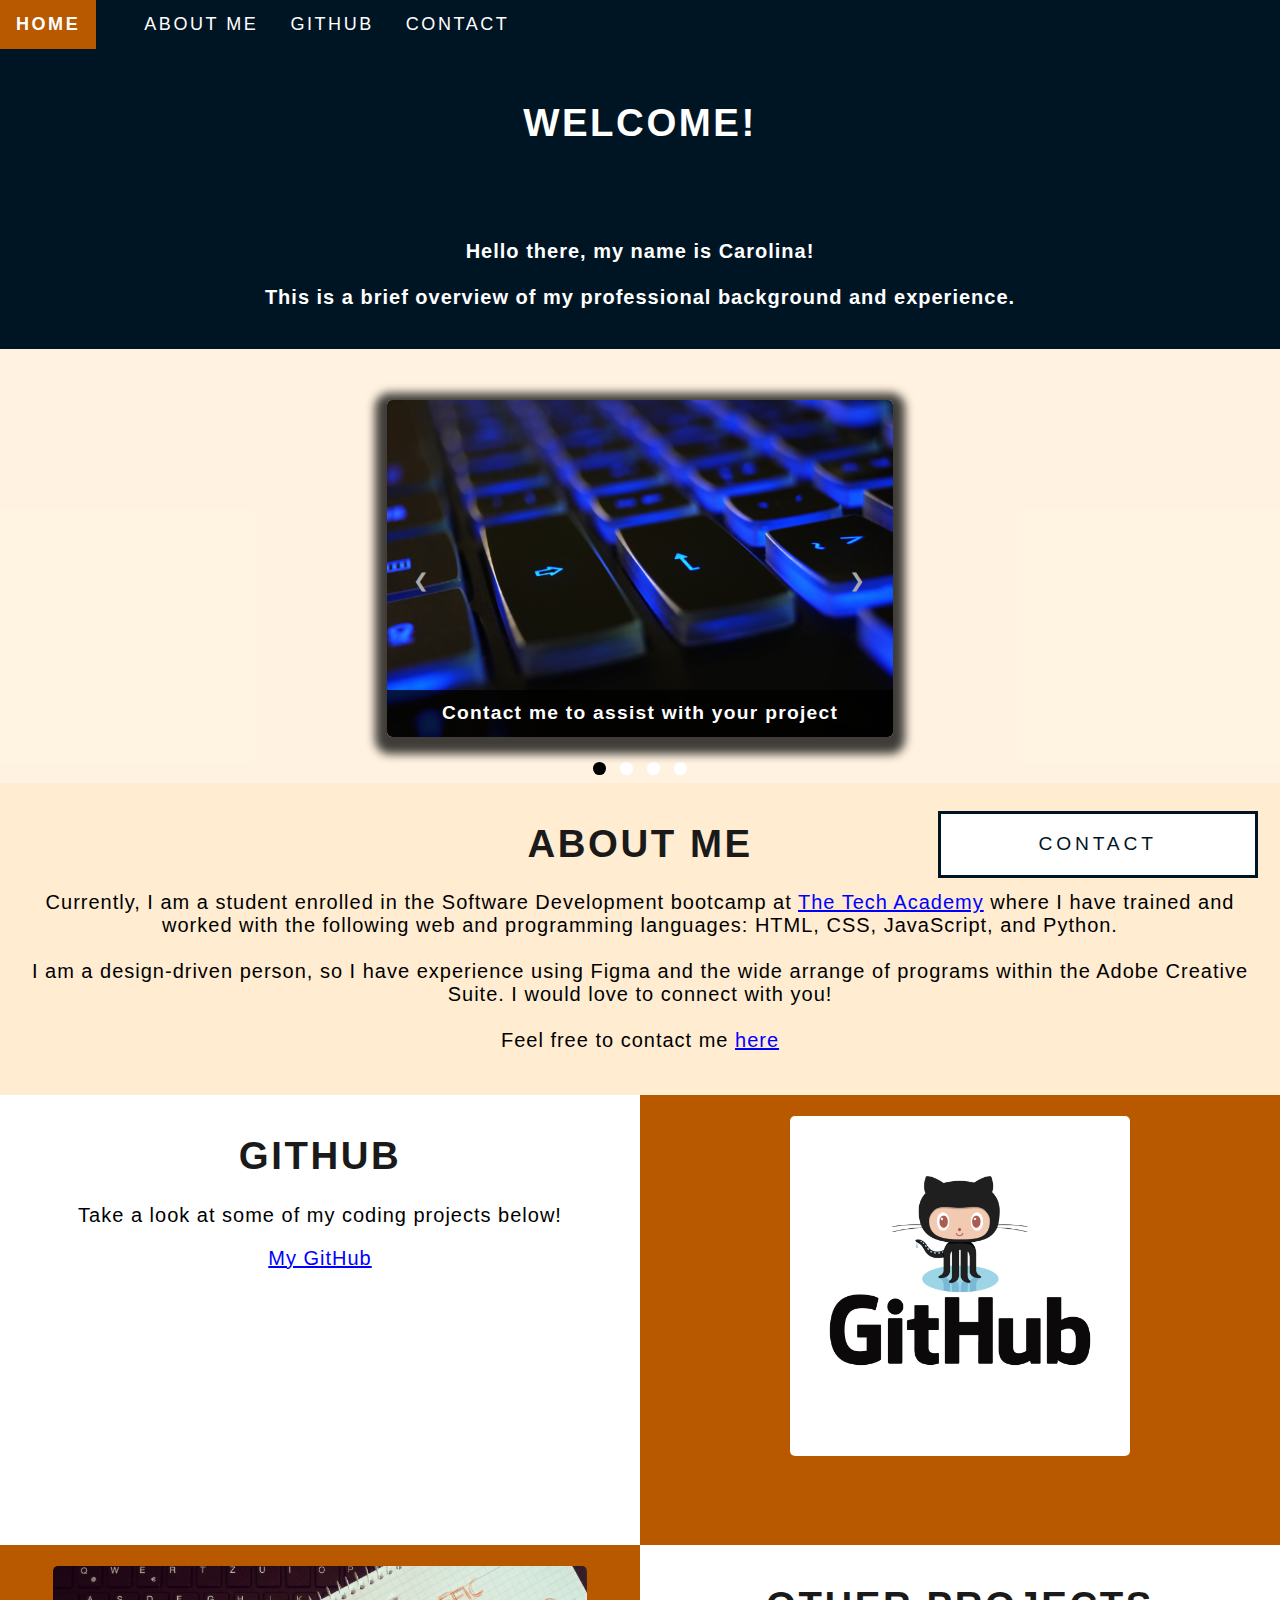
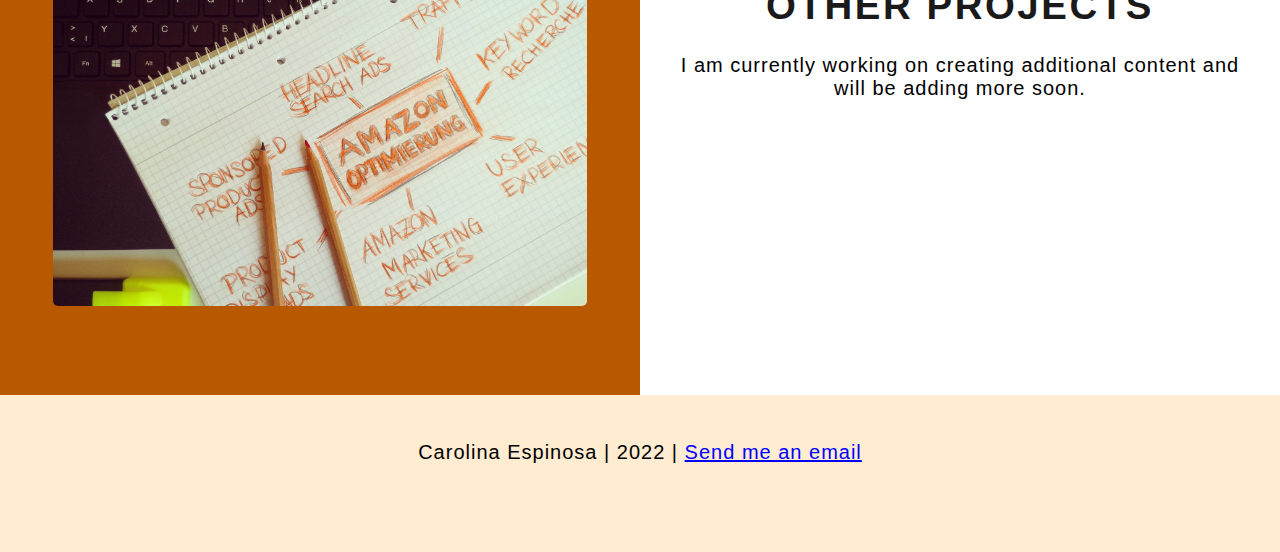
==== commit 6186fd70: "Edited files and added JS" ====
--- a/Student_Portfolio/index.html
+++ b/Student_Portfolio/index.html
@@ -1,6 +1,7 @@
 <!DOCTYPE html>
 <html>
-    <!---------------------------------------Head-------------------------------------------->
+    
+    <!---------------------Head------------------------->
     <head>
         <meta charset="UTF-8">
         <meta name="viewport" content="width=device-width" />
@@ -8,26 +9,28 @@
         <link rel="stylesheet" type="text/css" href="stylesheet/portfolio.css">
     </head>
 
-    <!-------------------------------------------------Body----------------------------------------------->
+    <!--------------------Body--------------------------->
     <body class="Background">
         
         <!--Navbar-->
         <div class="Navbar">
             <a class="active" href="#Home">HOME</a>
+            <a href="#Slideshow"></a>
             <a href="#About">ABOUT ME</a>
             <a href="#GitHub">GITHUB</a>
-            <a href="#Contact">CONTACT</a>
+            <!---------- functions for contact form ------->
+            <a onclick="openForm()" ondblclick="closeForm()" class="contact">CONTACT</a><!-- functions were added here, spec in js doc-->
         </div>
 
-        <!---------------------------- space between navbar and the first heading ----------------------------------->
+        <!---- space between navbar and the first heading -------->
         <br>
         <br>
 
-        <!-------------------------------------Home Section----------------------------->
+        <!--------------Home Section-------->
         <div id="Home">
         </div>
 
-        <!---------------------------------------Banner text----------------------------->
+        <!---------------Banner text------------------->
         <div class="banner_text">
             <h1 class="white-text">Welcome!</h1>
             <strong>
@@ -41,11 +44,48 @@
             </strong>
         </div>
 
-        <!-----------------------------------About Me section--------------------------->
-        <div id="About">
+        <!---------slideshow section ----------->
+        <div id="Slideshow">
+            <div id="Slideshow_Background">
+                <div id="Slideshow_Container">
+                    
+                    <div class="mySlides fade">
+                        <img class="Slideshow_Images" src="./images/computer.jpg" alt="">
+                        <div class="text">Contact me to assist with your project</div>                        
+                    </div>
+                    <div class="mySlides fade">
+                        <img class="Slideshow_Images" src="./images/GitHub.png" alt="">
+                        <div class="text">I am currently a student learning Software Development</div>
+                    </div>
+                    <div class="mySlides fade">
+                        <img class="Slideshow_Images" src="./images/sample.jpeg" alt="">
+                        <div class="text">These are some of the languages I've learned so far</div>
+                    </div>
+                    <div class="mySlides fade">
+                        <img class="Slideshow_Images" src="./images/newcon.jpg" alt="">
+                        <div class="text">I also have a background in Business Management</div>
+                    </div>
+                    <!-- Previous and next buttons -->
+                    <a class="Previous" onclick="plusSlides(-1)">&#10094;</a>
+                    <a class="Next" onclick="plusSlides(1)">&#10095;</a>                 
+                </div>
+                <br>
+                
+                <div style="text-align: center">
+                    <span class="dot" onclick="currentSlide(1)"></span>
+                    <span class="dot" onclick="currentSlide(2)"></span>
+                    <span class="dot" onclick="currentSlide(3)"></span> 
+                    <span class="dot" onclick="currentSlide(4)"></span>     
+                </div>        
+            </div>
+        </div>
+
+
+        <!-----------About Me section------------------------>
+        <div id="About"> <!---- add class= "row" if odd format ------>
             <div class="jumbotron jumbotron-fluid bg-info text-center">
-                <br>
-                <br>
+                
+                
                 <h1>About Me</h1>
                 <p class="center">
                     Currently, I am a student enrolled in the Software Development bootcamp at <a href="https://www.learncodinganywhere.com" target="_blank">The Tech Academy</a> 
@@ -61,7 +101,7 @@
             </div>
         </div>
 
-        <!-----------------------------------GitHub section----------------------------->
+        <!------------GitHub section-------------->
         <div class="Row" id="GitHub">
             <!--Left column-->
             <div class="Column_1">
@@ -78,34 +118,48 @@
             </div>
         </div>
 
-        <!-----------------------------------Contact section----------------------------->
+        <!----------- Second Set of Columns --------------->
         <div class="Row" id="Contact">
-            <!----------------left column--------------------->
+            <!-------left column------------>
             <div class="Column_2 Column_tall">
                 <img src="../Student_Portfolio/images/newcon.jpg" alt="">
             </div>
-            <!----------------right column--------------------->
+            <!------right column------------>
             <div class="Column_1 Column_tall">
-                <h1>Contact</h1>
-                
-                <form action="https://formspree.io/f/xbjbkyye" method="POST">
-                    <label>Name:</label>
-                        <input type="text" placeholder="Please enter your name here">
-                    <label>Email:</label>
-                        <input type="text" id="Email" name="Email" placeholder="Please enter your email here">
-                    <label>Message:</label>
-                        <input type="text" id="Message" name="Message" placeholder="Please write your message here">
-                        <input type="submit" value="SUBMIT">
-                </form>
+                <h1>Other Projects</h1>
+                 <p class="center">I am currently working on creating additional content and will be adding more soon.</p>              
             </div>
         </div>
+
+        <!--- contact form ----->
+        <div id="Contact">
+            <button onclick="openForm()" class="Pop_Up_Button">CONTACT</button>
+            <div class="form-popup" id="myForm">
+                 <form action="https://formspree.io/info@learncodinganywhere.com" method="POST" class="form-container"> <!-- Here we are using a free online service from https://formspree.io/ to send our contact form to an email address of our choosing - note: it will not run unless live on the internet, you have to push it to your online website first -->
+                     <h1>Contact</h1>
+                     <label for="name"><b>Name</b></label>
+                       <input type="text" placeholder="Name" name="name" required>
+                     <label for="phone"><b>Phone</b></label>
+                       <input type="text" placeholder="Phone" name="phone">
+                     <label for="email"><b>Email</b></label>		
+                       <input type="text" placeholder="Email" name="email" required>
+                     <label for="message"><b>Message</b></label>
+                       <input type="text" placeholder="Message" name="message">
+          
+                     <button type="submit" class="btn">SUBMIT</button>
+                     <button type="button" class="btn cancel" onclick="closeForm()">CLOSE</button>
+                 </form>
+            </div>
+         </div>
 
         <!--Footer section-->
         <footer>
             <p>
-                <p class="center">Carolina Espinosa <a href="mailto: espinosa.priolo@gmail.com">Email</a></p>
+                <p class="center">Carolina Espinosa | 2022 | <a href="mailto: espinosa.priolo@gmail.com">Send me an email</a></p>
                 <br>
             </p>
         </footer>
+
+    <script src="./js/main.js"></script>
     </body>
 </html>--- a/Student_Portfolio/stylesheet/portfolio.css
+++ b/Student_Portfolio/stylesheet/portfolio.css
@@ -1,7 +1,23 @@
 /***** GENERAL STYLING *****/
+html    {
+    scroll-behavior: smooth;
+}
+
 /* Body */
 body {
-    margin: 0%
+    background-color: #ffecd1;
+    margin: 0%;
+    opacity: 1; /* This and transition affect the page loading fade in effect */
+    transition: 3s opacity; /* This causes a 3 second fade in */
+    letter-spacing: .2vw; /* vw is a relative measurement, 1vw is equal to 1% of the viewport width */
+    font-family: 'Segoe UI', Tahoma, Geneva, Verdana, sans-serif;
+    font-size: 1.5vw; 
+    overflow-x: hidden; /* This prevents the horizontal scroll bar from appearing when the quote is hovered over */
+    user-select: none; /* This prevents the text on the webpage from being highlighted by the user */
+}
+
+body.fade-out   {
+    opacity: .1;
 }
 
 /* Heading 1 elements */
@@ -45,6 +61,7 @@
 /* Anchor elements */
 a {
     color: blue;
+    cursor: pointer;
 }
 
 /* Quotation elements */
@@ -156,98 +173,246 @@
 }
 /***** END OF VIDEO STYLING *****/
 
+/******** SLIDESHOW STYLING *******/
+#Slideshow_Background   {
+    background: rgba(255, 255, 255, 0.35);
+}
+
+.mySlides   {
+    display: none;
+}
+
+#Slideshow_Container    {
+    width: 39.5vw;
+    height: auto;
+    padding-top: 4%;
+    position: relative;
+    margin:auto;
+}
+
+/* Remove the underline from the previous and next buttons on the slideshow */
+#Slideshow_Container a {
+    text-decoration: none;
+}
+
+.Slideshow_Images {
+    vertical-align: middle; /* This centers the images vertically within the slideshow container */
+    height: auto;
+    box-shadow: 0px 5px 10px 12px rgba(0, 0, 0, .75);
+    width: 100%;
+}
+
+.Previous, .Next {
+    cursor: pointer;
+    position: absolute; /* This makes the next and previous buttons positioned relative to the slideshow container */
+    top: 50%; /* This moves the buttons up in the slideshow container */
+    width: auto;
+    padding: 2vw;
+    color: darkgray; 
+    font-size: 1.5vw;
+    border-radius: 0 3px 3px 0;
+    user-select: none; /* This property makes it so that the user cannot highlight the text */
+    transition: 0.6s ease;
+}
+
+.Next {
+    right: 0; /* This moves the next button to the right side of the slideshow container */
+    border-radius: 3px 0 0 3px;
+}
+
+/* Hover effect on slide show buttons */
+.Previous:hover, .Next:hover {
+    background-color: rgba(0, 0, 0, 0.8);
+    color: white;
+}
+
+.text {
+    color: white; 
+    padding: 1vw;
+    position: absolute; /* This ensures the text is positioned within the image */
+    bottom: 0; /* This property sets the text at the bottom of the image */
+    width: 100%;
+    text-align: center;
+    font-family: 'Segoe UI', Tahoma, Geneva, Verdana, sans-serif;
+    letter-spacing: .1vw; /* This gives slight spacing between the letters */
+    font-size: 1.5vw;
+    background-color: rgba(0, 0, 0, 0.75);
+    font-weight: bold;
+    border-radius: 0px 0px 7px 7px; /* Gives the text background rounded corners on the bottom left and right corners */
+}
+
+.dot {
+    cursor: pointer;
+    height: 1vw;
+    width: 1vw;
+    margin: .25vw;
+    background-color: white;
+    border-radius: 50%; /* Makes the dots circles by rounding each corner */
+    display: inline-block; /* Allows the dots to sit next to eachother rather than on a new line */
+    transition: background-color 0.6s ease; /* When clicked on the dots transition to a different color when clicked or hovered over (the affect is defined below) */
+    z-index: 1; /* This ensures the dots will be displayed above any other elements */
+}
+
+.active, .dot:hover {
+    background-color: black;
+}
+
+/* Fading animation for slideshow */
+.fade {
+    animation-name: fade; 
+    animation-duration: 1.5s; /* The animation lasts 1.5 seconds */
+    -webkit-animation-name: fade;
+    -webkit-animation-duration: 1.5s;
+}
+
+@-webkit-keyframes fade {
+    from {opacity: .4;} /* Image starts transparent */
+    to {opacity: 1;} /* Image ends opaque */
+}
+
+@keyframes fade {
+    from {opacity: .4;} 
+    to {opacity: 1;} 
+}
+/***** END SLIDESHOW STYLING *****/
+
+
+
 /***** TABLE STYLING *****/
-* { /* The asterisk is a universal selector that applies this effect to all elements on the page */
-    box-sizing: border-box; /* This creates a box with a border within which we will place most of our text */
-} 
+* {
+    box-sizing: border-box;
+}
 
 .Column_1 {
     float: left;
     width: 50%; /* This ensures the column takes up half of the page width */
-    padding: 10px;
-    padding-top: 3%;
-    height: 400px; /*adjust based on text entered*/
-    background-color: #ffecd1; /* Sets the background color of the columns with class Column_1 */
-}
-
-/* Screens 576px and smaller will display a scroll bar if the text overflows the column height */
-@media screen and (max-width: 576px) {
-    .Column_1 {
-        overflow: auto;
-    }
+    padding: 1.6%;
+    height: 450px; /* This sets the height of the column to 400px -  this may need to be adjusted depending on the text you enter */
+    background-color: #fff;
 }
 
 .Column_2 {
     float: left;
     width: 50%;
-    padding: 10px;
-    padding-top: 1.9%;
-    height: 400px;
+    padding: 1.6%;
+    height: 450px;
     background-color: #B85900;
 }
 
-/* This class is applied to the columns in the final row, 
-overriding the height and padding to provide more room for the contact form  
-while keeping the rest of the formatting from Column_1 or Column_2 */
-.Column_tall {
-    padding-top: 3.5%;
-    height: 450px;
-}
-
-/* This inserts something after the content of selected elements (in this case the elements with class "Row") */
 .Row:after {
-	content: ""; /* By leaving this blank, we are allowing the footer (covered lower down) to be displayed - removing it makes the footer overwrite a column */
-	display: table; /*specifies the type of display behavior; the table value tells the browser to treat the element as a table */
-	clear: both; /*clears any other elements from floating on the left or the right of an element */
+	content: ""; /* By leaving this blank, we are allowing the footer to be displayed*/
+	display: table; /* Table value tells the browser to treat the element as a table */
+	clear: both; /* This clears any other elements from floating on the left or the right of an element */
 }
 /***** END OF TABLE STYLING *****/
 
+
+
+
+
 /***** CONTACT FORM STYLING *****/
-
-input[type=text] {
-    width: 100%;
-    padding: 12px; 
-    border: 1px solid #ffecd1;
-    border-radius: 4px; 
-    box-sizing: border-box; /* creates a box with a border around the contact form input boxes */
-    margin-top: 6px; 
-    margin-bottom: 16px; 
-    resize: vertical; /* This allows the user to resize the text boxes vertically */
-    font-family: 'Segoe UI', Tahoma, Geneva, Verdana, sans-serif;
-}
-
-/* Hover effects for input boxes */
-input[type=text]:hover {
-    box-shadow: 0 0 5px #00004d inset;
-}
-
-/* Submit button */
-input[type=submit] {
-    background-color: #001524;
-    color: white;
-    font-weight: bold;
-    padding: 12px 20px;
-    border: none;
-    border-radius: 4px;
-    cursor: pointer;
-    display: block;
-    margin-left: auto;
-    margin-right: auto;
-    font-family: 'Segoe UI', Tahoma, Geneva, Verdana, sans-serif;
-}
-
-/* Hover effect for submit button */
-input[type=submit]:hover {
+.Pop_Up_Button {
+    position: fixed;
+    bottom: 1.75vw; 
+    right: 1.75vw;
+    width: 25vw;
     background-color: white;
     color: #001524;
-    transform: none;
-}
-
-/* Form element */
-form {
-    border-radius: 1px;
-    background-color: #ffecd1; 
-    padding: 10px;
+    border: solid #001524;
+    cursor: pointer;
+    -webkit-animation: movePopup 5s;
+    animation: movePopup 5s;
+}
+
+/* movePopup animation moves the button from off the right side of the screen to its fixed location on the viewport */
+@keyframes movePopup {
+    from {right: -40vw;} 
+    to {right: 1.75vw;}
+}
+
+@-webkit-keyframes movePopup {
+    from {right: -40vw;} 
+    to {right: 1.75vw;}
+}
+
+/* Styling for the contact form */
+.form-popup {
+    z-index: 8; /* This z-index ensures the contact form shows above all other elements on the page */
+    display: none;
+    position: fixed;
+    bottom: .5vw; /* Slightly up from the bottom of the viewport --note that positions can also be specified in vw */
+    right: .5vw; 
+}
+
+/* Form styling */
+.form-container {
+    max-width: 49vw; /* Relative sizing of the form container - 49% of the viewport width */
+    padding: 1vw; /* Adds padding between the form-popup and the form-container 
+    --note that padding can also be vw */
+    background-color: white; 
+}
+
+/* Input fields */
+.form-container input[type=text] {
+    width: 100%;
+    padding: .93vw;
+    margin: .6vw 0 .6vw 0;
+    border: none;
+    background: Gainsboro;
+    font-size: 1vw;
+}
+
+/* General styling for all buttons */
+button {
     font-family: 'Segoe UI', Tahoma, Geneva, Verdana, sans-serif;
+    letter-spacing: .3vw;
+    font-size: 1.5vw; 
+    padding: 1.5vw;
+    cursor: pointer;
+    width: 100%;
+    height: auto;
+}
+
+/* Hover effect for contact and submit buttons */
+button:hover, .form-container .btn:hover {
+    color: white;
+    background-color: #B85900; 
+    transition-duration: 1s;
+    -webkit-transition-duration: 1s; 
+    border-color: #B85900;
+}
+
+/* Submit button */
+.form-container .btn {
+    background-color: white; 
+    color: black;
+    border-color: black;
+    margin-bottom: 1vh; /* Adds space between the submit button and the close button */
+}
+
+/* Close button */
+.form-container .cancel {
+    background-color: black;
+    color: white;
+    border-color: gray;
+}
+
+/* Close button */
+.form-container .cancel:hover {
+    color: white;
+    background-color: darkred;
+    transition-duration: 1s;
+    -webkit-transition-duration: 1s;
+    border-color: black;
 }
 /***** END OF CONTACT FORM STYLING *****/
+
+
+/*Media rule for navbar links for different screen sizes*/
+@media screen and (max-width: 1080px) {
+    .Navbar a{
+        width: 20%; /* This sets each navbar link to 1/5 of the navbar */
+        font-size: 2.5vw;
+    }
+}
+
